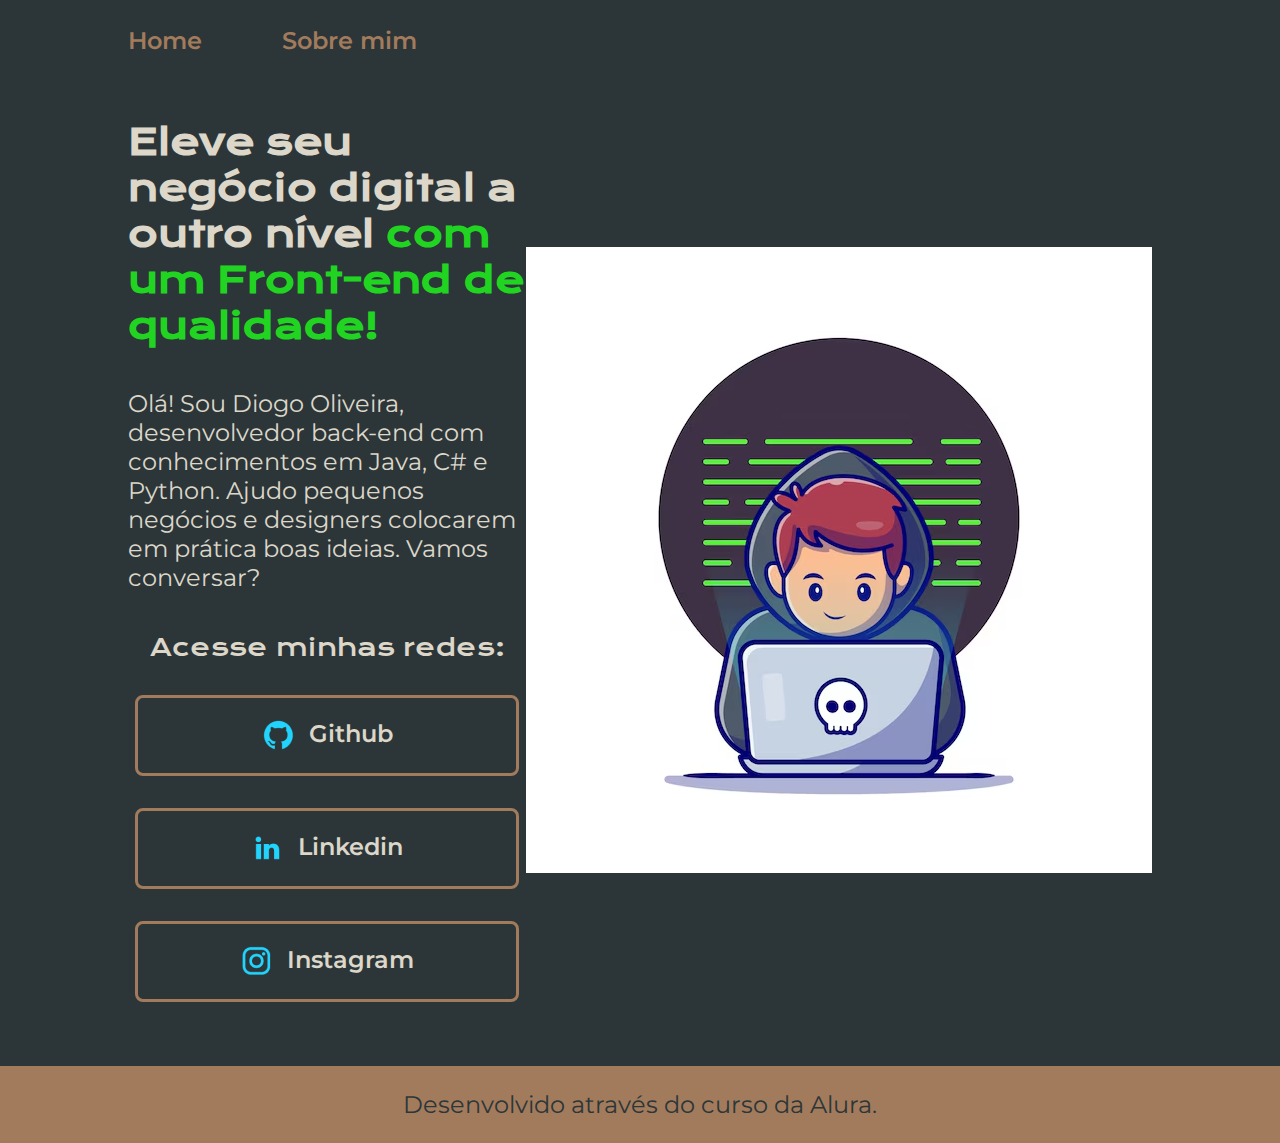
==== index.html @ cdb843f0 "Add files via upload" ====
<!DOCTYPE html>
<html lang="pt-br">
<head>
    <meta charset="UTF-8">
    <meta http-equiv="X-UA-Compatible" content="IE=edge">
    <meta name="viewport" content="width=device-width, initial-scale=1.0">
    <title>Portfolio</title>
    <link rel="stylesheet" href="./styles/style.css">
</head>
<body>
    <header class="cabecalho">
       <nav class="cabecalho__menu">
           <a class="cabecalho__menu__link" href="index.html">Home</a>
           <a class="cabecalho__menu__link" href="about.html">Sobre mim</a>    
       </nav> 
    </header>
    <main class="apresentacao">
        <section class="apresentacao__conteudo">
            <h1 class="apresentacao__conteudo__titulo">Eleve seu negócio digital a outro nível <strong>com um Front-end de qualidade!</strong></h1>
            <p class="apresentacao__conteudo__texto">Olá! Sou Diogo Oliveira, desenvolvedor back-end com conhecimentos em Java, C# e Python. Ajudo pequenos negócios e designers
            colocarem em prática boas ideias. Vamos conversar?</p>
            <div class="apresentacao__links">
                <h2 class="apresentacao__links__subtitulo">Acesse minhas redes:</h2>                 
                <a class="apresentacao__links__link" href="https://github.com/Diog9o">
                    <img src="./assets/github.png">
                    Github
                </a>
                <a class="apresentacao__links__link" href="https://www.linkedin.com/in/diogo-oliveira-rodrigues/">
                    <img src="./assets/linkedin.png">
                    Linkedin
                </a>
                <a class="apresentacao__links__link" href="https://www.instagram.com/rdiogooliveira/">
                    <img src="./assets/instagram.png">
                    Instagram
                </a>
                

              
            </div>
        </section>
        <img src="./assets/programacao.png" alt="Foto da Diogo programando">
    </main>
    <footer class="rodape">
        <p>Desenvolvido através do curso da Alura.</p>
    </footer>
</body>
</html>
---- styles/style.css ----
@import url('https://fonts.googleapis.com/css2?family=Krona+One&family=Montserrat&display=swap');

:root {
    --cor-primaria: #2C3639;
    --cor-secundaria: #DCD7C9;
    --cor-terciaria: #A27B5C;
    --cor-hover: #3F4E4F;

    --fonte-primaria: 'Krona One', sans-serif;
    --fonte-secundaria: 'Montserrat', sans-serif;
}

* {
    margin: 0;
    padding: 0;
}

body {   
    box-sizing: border-box;
    background-color: var(--cor-primaria);
    color: var(--cor-secundaria);
}

.cabecalho {
    padding: 2% 0% 0% 10%;
}

.cabecalho__menu {
    display: flex;
    gap: 80px;
}

.cabecalho__menu__link {
    font-family: var(--fonte-secundaria);
    font-size: 24px;
    font-weight: 600;
    color: var(--cor-terciaria);
    text-decoration: none;
}

strong {
    color: #22d422;
}

.apresentacao {
    padding: 5% 10%;
    display: flex;
    align-items: center;
    justify-content: space-between;
}

.apresentacao__conteudo {
    width: 615px;
    display: flex;
    flex-direction: column;
    gap: 40px;
}

.apresentacao__conteudo__titulo {
    font-size: 36px;
    font-family: var(--fonte-primaria);
}

.apresentacao__conteudo__texto {
    font-size: 24px;
    font-family: var(--fonte-secundaria);
}

.apresentacao__links {
    display: flex;
    flex-direction: column;
    justify-content: space-between;
    align-items: center;
    gap: 32px;
}

.apresentacao__links__subtitulo {
    font-family: var(--fonte-primaria);
    font-weight: 400;
    font-size: 24px;
}

.apresentacao__links__link { 
    display: flex;
    justify-content: center; 
    gap: 14px;
    border: 3px solid var(--cor-terciaria);  
    width: 378px;
    text-align: center;
    border-radius: 8px;
    font-size: 24px;
    font-weight: 600;
    padding: 21.5px 0;
    text-decoration: none;
    color: var(--cor-secundaria);
    font-family: var(--fonte-secundaria);
}

.apresentacao__links__link:hover {
    background-color: var(--cor-hover);
}

.rodape {
    padding: 24px;
    color: var(--cor-primaria);
    background-color: var(--cor-terciaria);
    text-align: center;
    font-family: var(--fonte-secundaria);
    font-size: 24px;
    font-weight: 400;
}
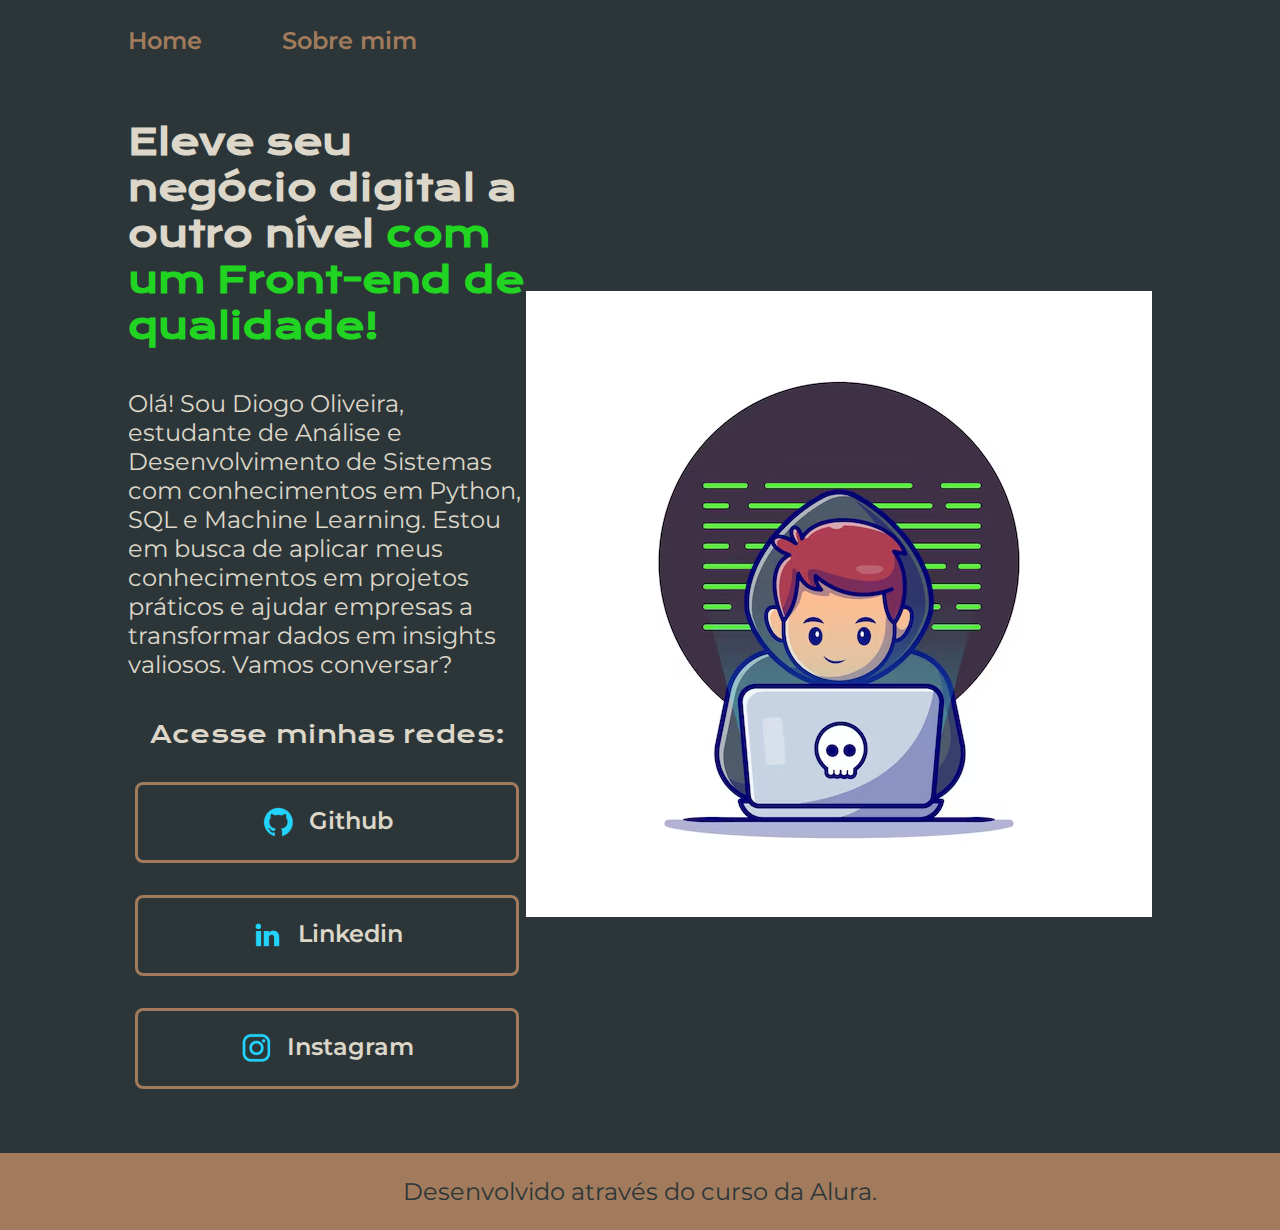
==== commit c2b52676: "Update index.html" ====
--- a/index.html
+++ b/index.html
@@ -17,8 +17,9 @@
     <main class="apresentacao">
         <section class="apresentacao__conteudo">
             <h1 class="apresentacao__conteudo__titulo">Eleve seu negócio digital a outro nível <strong>com um Front-end de qualidade!</strong></h1>
-            <p class="apresentacao__conteudo__texto">Olá! Sou Diogo Oliveira, desenvolvedor back-end com conhecimentos em Java, C# e Python. Ajudo pequenos negócios e designers
-            colocarem em prática boas ideias. Vamos conversar?</p>
+            <p class="apresentacao__conteudo__texto">Olá! Sou Diogo Oliveira, estudante de Análise e Desenvolvimento de Sistemas com conhecimentos em Python, SQL e Machine Learning.
+                Estou em busca de aplicar meus conhecimentos em projetos práticos e ajudar empresas a transformar dados em insights valiosos. Vamos conversar?</p>
+            
             <div class="apresentacao__links">
                 <h2 class="apresentacao__links__subtitulo">Acesse minhas redes:</h2>                 
                 <a class="apresentacao__links__link" href="https://github.com/Diog9o">
@@ -44,4 +45,4 @@
         <p>Desenvolvido através do curso da Alura.</p>
     </footer>
 </body>
-</html>+</html>
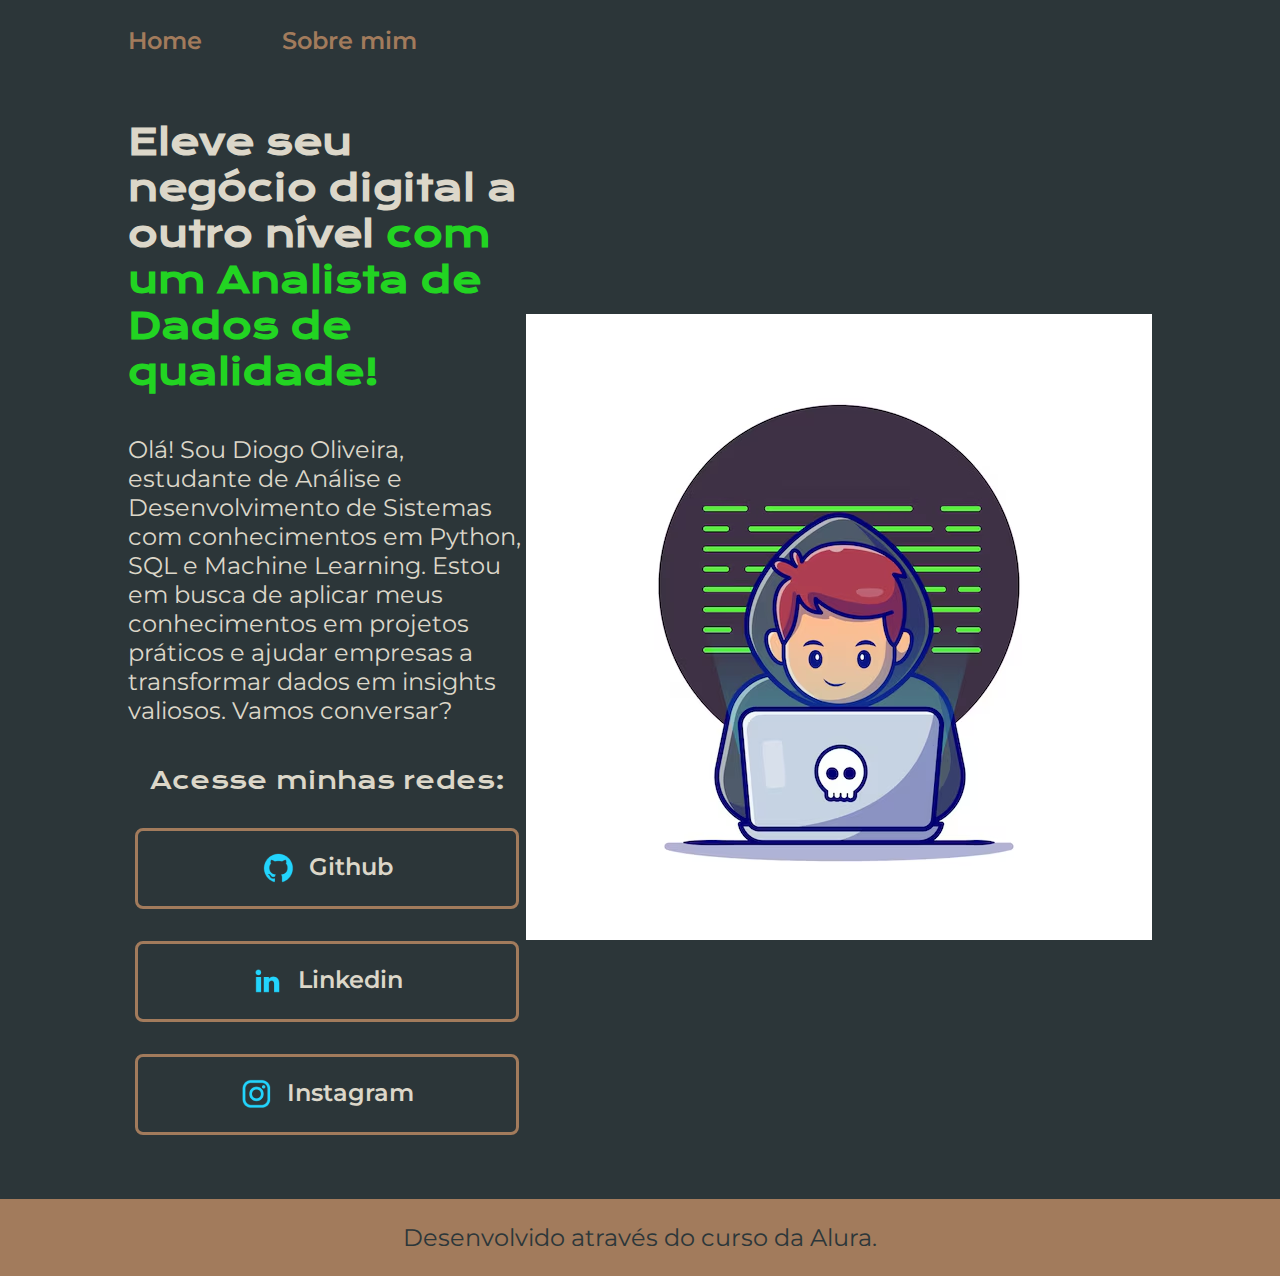
==== commit c5fdc695: "Update index.html" ====
--- a/index.html
+++ b/index.html
@@ -16,7 +16,7 @@
     </header>
     <main class="apresentacao">
         <section class="apresentacao__conteudo">
-            <h1 class="apresentacao__conteudo__titulo">Eleve seu negócio digital a outro nível <strong>com um Front-end de qualidade!</strong></h1>
+            <h1 class="apresentacao__conteudo__titulo">Eleve seu negócio digital a outro nível <strong>com um Analista de Dados de qualidade!</strong></h1>
             <p class="apresentacao__conteudo__texto">Olá! Sou Diogo Oliveira, estudante de Análise e Desenvolvimento de Sistemas com conhecimentos em Python, SQL e Machine Learning.
                 Estou em busca de aplicar meus conhecimentos em projetos práticos e ajudar empresas a transformar dados em insights valiosos. Vamos conversar?</p>
             
